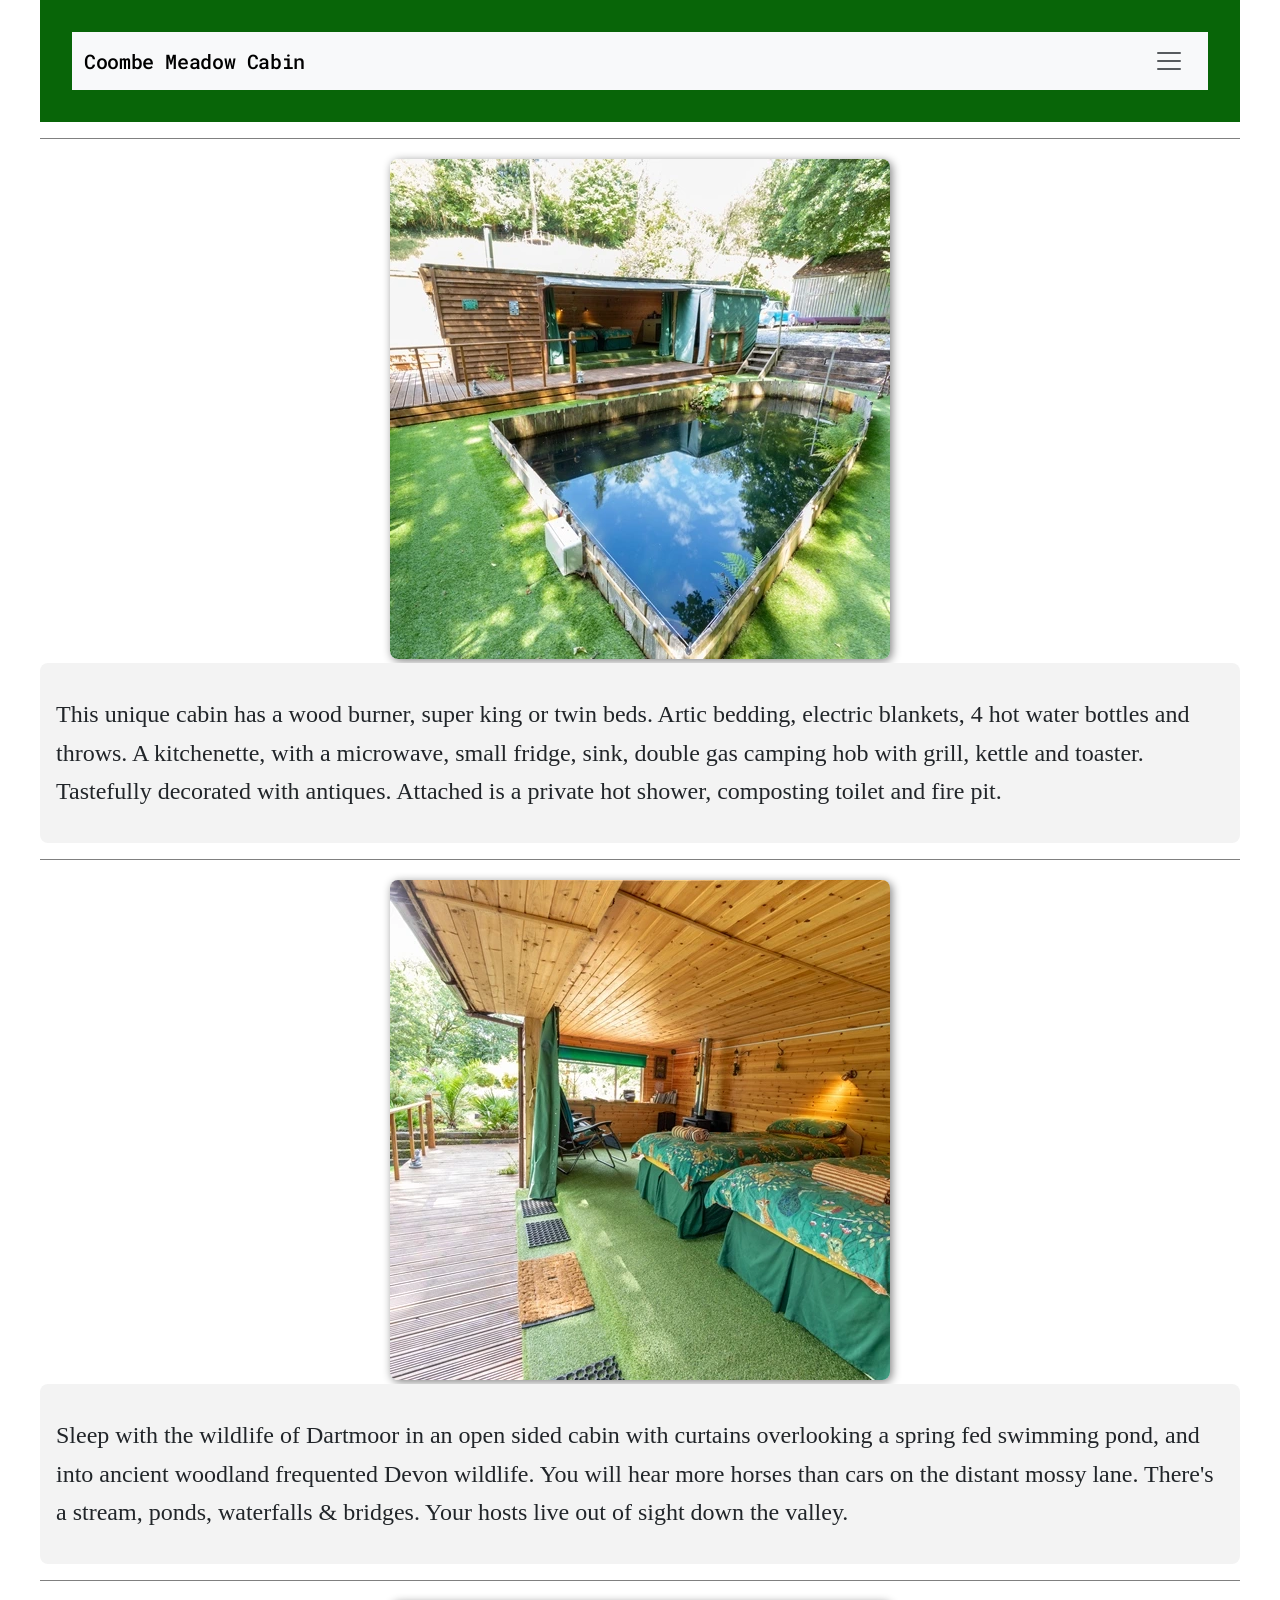
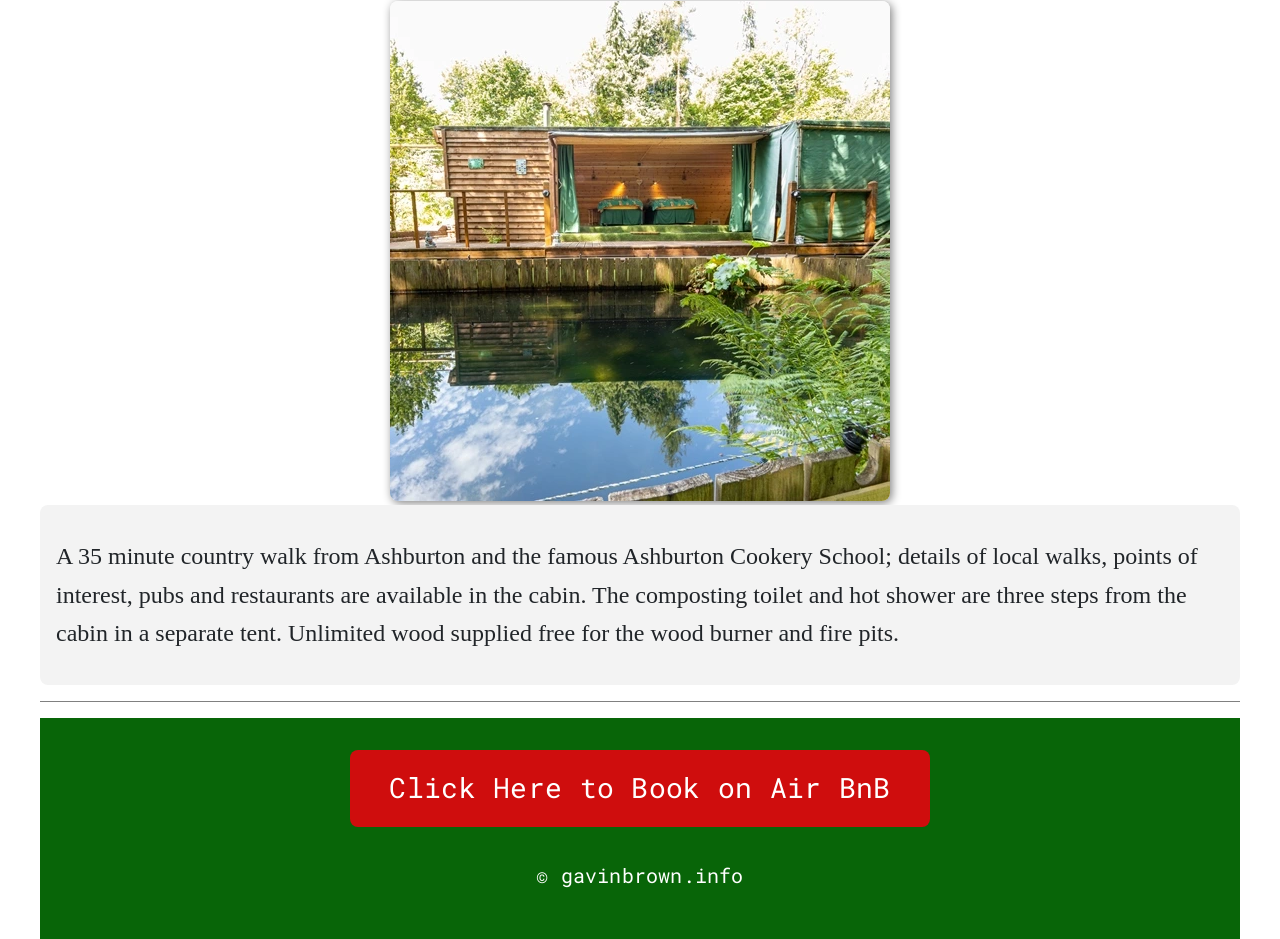
==== index.html @ d29bdbdf "update README.md. adjust header and footer in gallery.html to match index.html" ====
<!DOCTYPE html>
<html lang="en">
<head>
    <meta charset="UTF-8">
    <meta name="viewport" content="width=device-width, initial-scale=1.0">
    <meta name="format-detection" content="telephone=no">
    <meta name="description" content="Coombe Meadow Cabin">
    <meta name="author" content="Gavin Brown gavinbrown.info">
    <title>Coombe Meadow Cabin</title>
    <!-- bootstrap css & custom css -->
    <link rel="stylesheet" href="assets/css/bootstrap.css" type="text/css">
    <link rel="canonical" href="https://example.com"/> <!--PUT ACTUAL ADDRESS IN HERE WHEN KNOWN -->
    <!-- google fonts -->
    <link rel="preconnect" href="https://googleapis.com">
    <link rel="preconnect" href="https://gstatic.com" crossorigin>
    <link href="https://fonts.googleapis.com/css2?family=Playwrite+NZ+Basic:wght@100..400&family=Roboto+Mono:ital,wght@0,100..700;1,100..700&display=swap" rel="stylesheet">

</head>
<header class="mb-3">
    <nav class="navbar navbar-expand-xxl bg-body-tertiary">
  <div class="container-fluid">
    <a class="navbar-brand f-roboto-mono" href="#">Coombe Meadow Cabin</a>
    <button class="navbar-toggler" type="button" data-bs-toggle="collapse" data-bs-target="#navbarSupportedContent" aria-controls="navbarSupportedContent" aria-expanded="false" aria-label="Toggle navigation">
      <span class="navbar-toggler-icon"></span>
    </button>
    <div class="collapse navbar-collapse" id="navbarSupportedContent">
      <ul class="navbar-nav me-auto mb-2 mb-lg-0">
        <li class="nav-item">
          <a class="nav-link active f-roboto-mono" aria-current="page" href="index.html">Home</a>
        </li>
        <li class="nav-item">
          <a class="nav-link f-roboto-mono" aria-current="page" href="gallery.html">Gallery</a>
        </li>
        <li class="nav-item">
          <a class="nav-link f-roboto-mono" aria-current="page" href="#book">Book</a>
        </li>
    </div>
  </div>
</nav>
</header>
<body class="web-width">
    <main role="main">
    <div class="min-height d-flex justify-content-center align-items-center">
        <div class="w-100">
            <div class="row m-0 py-3 row-style top-style">
                <div class="col-12 col-xxl-4 p-1 rounded-3 div-height d-flex justify-content-center">
                    <img src="assets/img/gallery/639A8071.webp" alt="homepage image 1" class="img-fluid rounded-3 img-style">
                </div>
                <div class="col-12 col-xxl-8 p-3 rounded-3 div-height d-flex align-items-center text-start overflow-auto fs-4 text-style">
                    This unique cabin has a wood burner, super king or twin beds. Artic bedding, electric blankets, 4 hot water bottles and throws. 
                    A kitchenette, with a microwave, small fridge, sink, double gas camping hob with grill, kettle and toaster. 
                    Tastefully decorated with antiques. Attached is a private hot shower, composting toilet and fire pit.
                    
                </div>
            </div>
            <div class="row m-0 py-3 row-style">
                <div class="order-1 order-xxl-2 col-12 col-xxl-4 p-1 rounded-3 div-height d-flex justify-content-center">
                    <img src="assets/img/gallery/639A8062.webp" alt="homepage image 2" class="img-fluid rounded-3 img-style">
                </div>
                <div class="order-2 order-xxl-1 col-12 col-xxl-8 p-3 rounded-3 div-height d-flex align-items-center text-start overflow-auto fs-4 text-style">
                    Sleep with the wildlife of Dartmoor in an open sided cabin with curtains overlooking a spring fed swimming pond, and into ancient woodland frequented
                    Devon wildlife. You will hear more horses than cars on the distant mossy lane. There's a stream, ponds, waterfalls & bridges.
                    Your hosts live out of sight down the valley.
                </div>
            </div>
            <div class="row m-0 py-3 row-style">
                <div class="col-12 col-xxl-4 p-1 rounded-3 div-height d-flex justify-content-center"> 
                    <img src="assets/img/gallery/639A8075.webp" alt="homepage image 3" class="img-fluid rounded-3 img-style">
                </div>
                <div class="col-12 col-xxl-8 p-3 rounded-3 div-height d-flex align-items-center text-start overflow-auto fs-4 text-style">
                    A 35 minute country walk from Ashburton and the famous Ashburton Cookery School; details of local walks, points of interest, pubs and restaurants 
                    are available in the cabin. The composting toilet and hot shower are three steps from the cabin in a separate tent.
                    Unlimited wood supplied free for the wood burner and fire pits.
                </div>
            </div>
        </div>
    </div>
    </main>
    <script src="assets/js/bootstrap.js"></script>
</body>
<footer role="contentinfo" id="book" class="mt-3">
    <div class="row justify-content-center mb-3">
        <div class="col-12 col-lg-6 p-3 text-center air-color rounded-3">
            <a href="https://www.airbnb.co.uk/rooms/954945042915792526?check_in=2026-08-30&check_out=2026-09-04&location=coombe%20meadow&search_mode=regular_search&adults=1&children=0&infants=0&pets=0&source_impression_id=p3_1784632775_P3_ZmTHdiNIgp-ES&previous_page_section_name=1001&federated_search_id=0998790e-5adf-4369-b028-f626176b173d" target="_blank" class="no-underline button fs-3 text-white text-bold">Click Here to Book on Air BnB</a>
        </div>
    </div>
    <div class="row justify-content-center">
        <div class="col-12 col-lg-6 p-3 text-center">
            <a href="https://www.gavinbrown.info" class="gav-color no-underline" target="_blank">© gavinbrown.info</a>
    </div>
</footer>
</html>
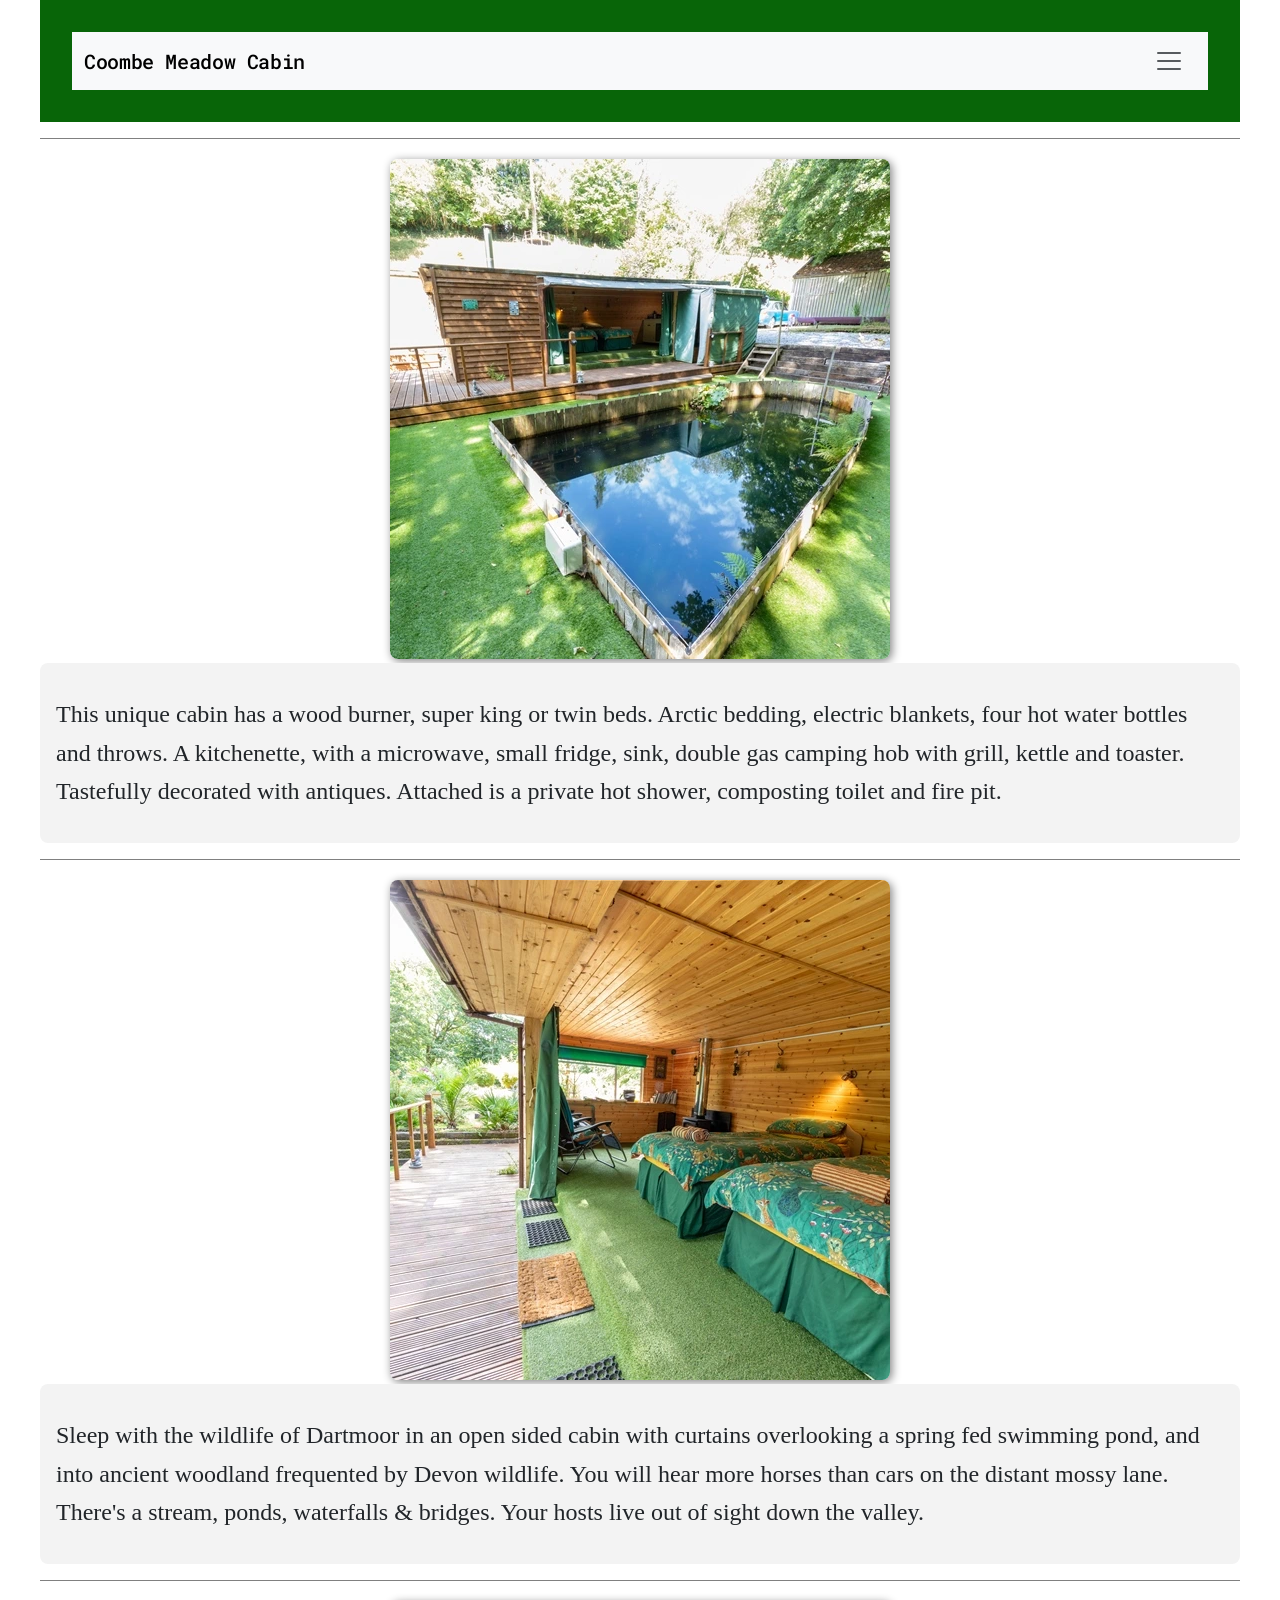
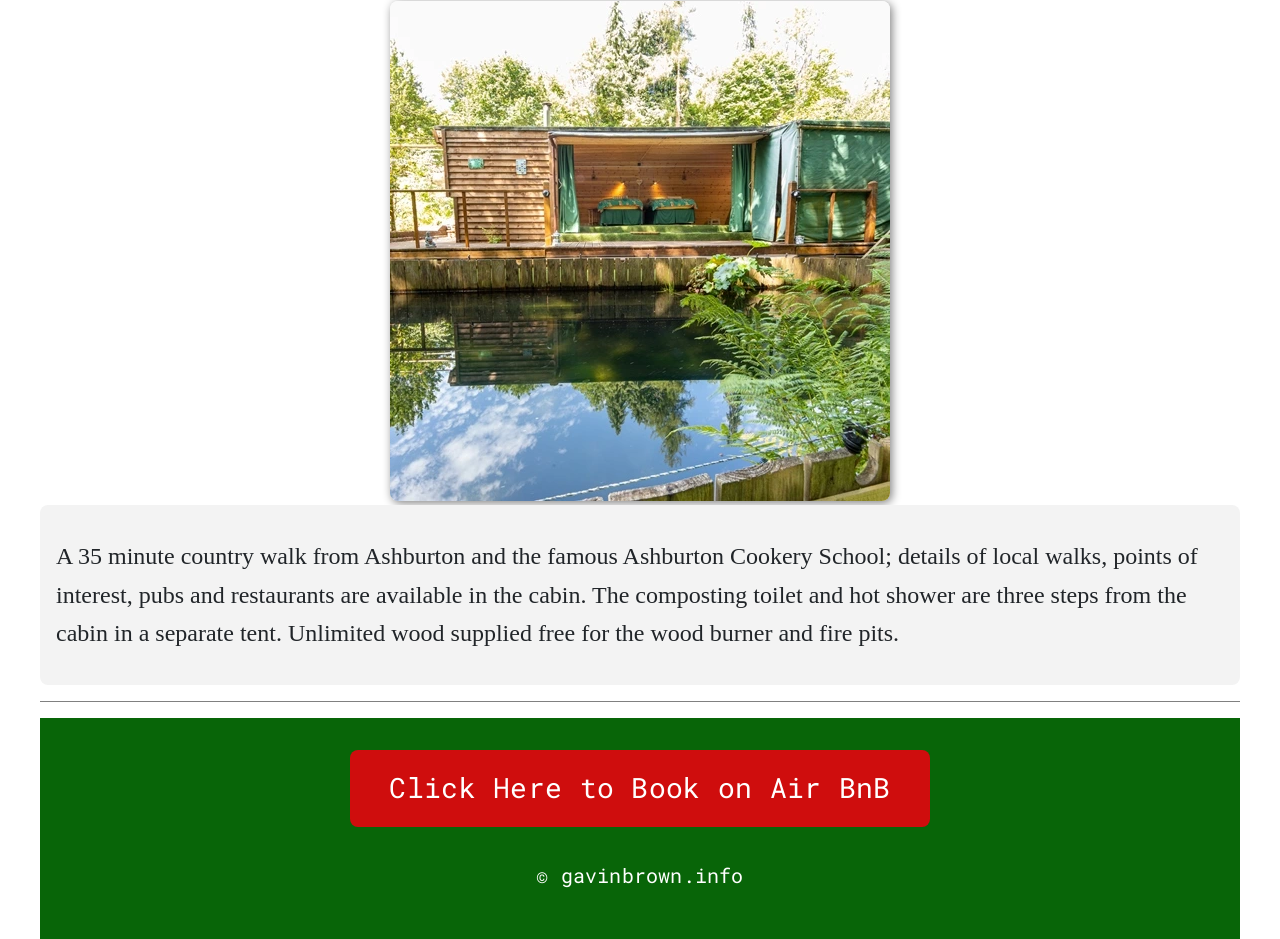
==== commit bf1b05da: "adjusted text on index.html" ====
--- a/index.html
+++ b/index.html
@@ -4,7 +4,9 @@
     <meta charset="UTF-8">
     <meta name="viewport" content="width=device-width, initial-scale=1.0">
     <meta name="format-detection" content="telephone=no">
-    <meta name="description" content="Coombe Meadow Cabin">
+    <meta name="description" content="Coombe Meadow Cabin. Ashburton. This unique cabin has a wood burner, super king or twin beds. Artic bedding, electric blankets,
+                    4 hot water bottles and throws. A kitchenette, with a microwave, small fridge, sink, double gas camping hob with grill, kettle and toaster. 
+                    Tastefully decorated with antiques. Attached is a private hot shower, composting toilet and fire pit. Book through Air BnB">
     <meta name="author" content="Gavin Brown gavinbrown.info">
     <title>Coombe Meadow Cabin</title>
     <!-- bootstrap css & custom css -->
@@ -14,7 +16,10 @@
     <link rel="preconnect" href="https://googleapis.com">
     <link rel="preconnect" href="https://gstatic.com" crossorigin>
     <link href="https://fonts.googleapis.com/css2?family=Playwrite+NZ+Basic:wght@100..400&family=Roboto+Mono:ital,wght@0,100..700;1,100..700&display=swap" rel="stylesheet">
-
+    <link rel="icon" href="/favicon.ico">
+    <link rel="apple-touch-icon" sizes="180x180" href="/apple-touch-icon.png">
+    <link rel="icon" type="image/png" sizes="32x32" href="/favicon-32x32.png">
+    <link rel="icon" type="image/png" sizes="16x16" href="/favicon-16x16.png">
 </head>
 <header class="mb-3">
     <nav class="navbar navbar-expand-xxl bg-body-tertiary">
@@ -47,10 +52,9 @@
                     <img src="assets/img/gallery/639A8071.webp" alt="homepage image 1" class="img-fluid rounded-3 img-style">
                 </div>
                 <div class="col-12 col-xxl-8 p-3 rounded-3 div-height d-flex align-items-center text-start overflow-auto fs-4 text-style">
-                    This unique cabin has a wood burner, super king or twin beds. Artic bedding, electric blankets, 4 hot water bottles and throws. 
+                    This unique cabin has a wood burner, super king or twin beds. Arctic bedding, electric blankets, four hot water bottles and throws. 
                     A kitchenette, with a microwave, small fridge, sink, double gas camping hob with grill, kettle and toaster. 
                     Tastefully decorated with antiques. Attached is a private hot shower, composting toilet and fire pit.
-                    
                 </div>
             </div>
             <div class="row m-0 py-3 row-style">
@@ -59,7 +63,7 @@
                 </div>
                 <div class="order-2 order-xxl-1 col-12 col-xxl-8 p-3 rounded-3 div-height d-flex align-items-center text-start overflow-auto fs-4 text-style">
                     Sleep with the wildlife of Dartmoor in an open sided cabin with curtains overlooking a spring fed swimming pond, and into ancient woodland frequented
-                    Devon wildlife. You will hear more horses than cars on the distant mossy lane. There's a stream, ponds, waterfalls & bridges.
+                    by Devon wildlife. You will hear more horses than cars on the distant mossy lane. There's a stream, ponds, waterfalls & bridges.
                     Your hosts live out of sight down the valley.
                 </div>
             </div>
@@ -87,6 +91,7 @@
     <div class="row justify-content-center">
         <div class="col-12 col-lg-6 p-3 text-center">
             <a href="https://www.gavinbrown.info" class="gav-color no-underline" target="_blank">© gavinbrown.info</a>
+        </div>
     </div>
 </footer>
 </html>
